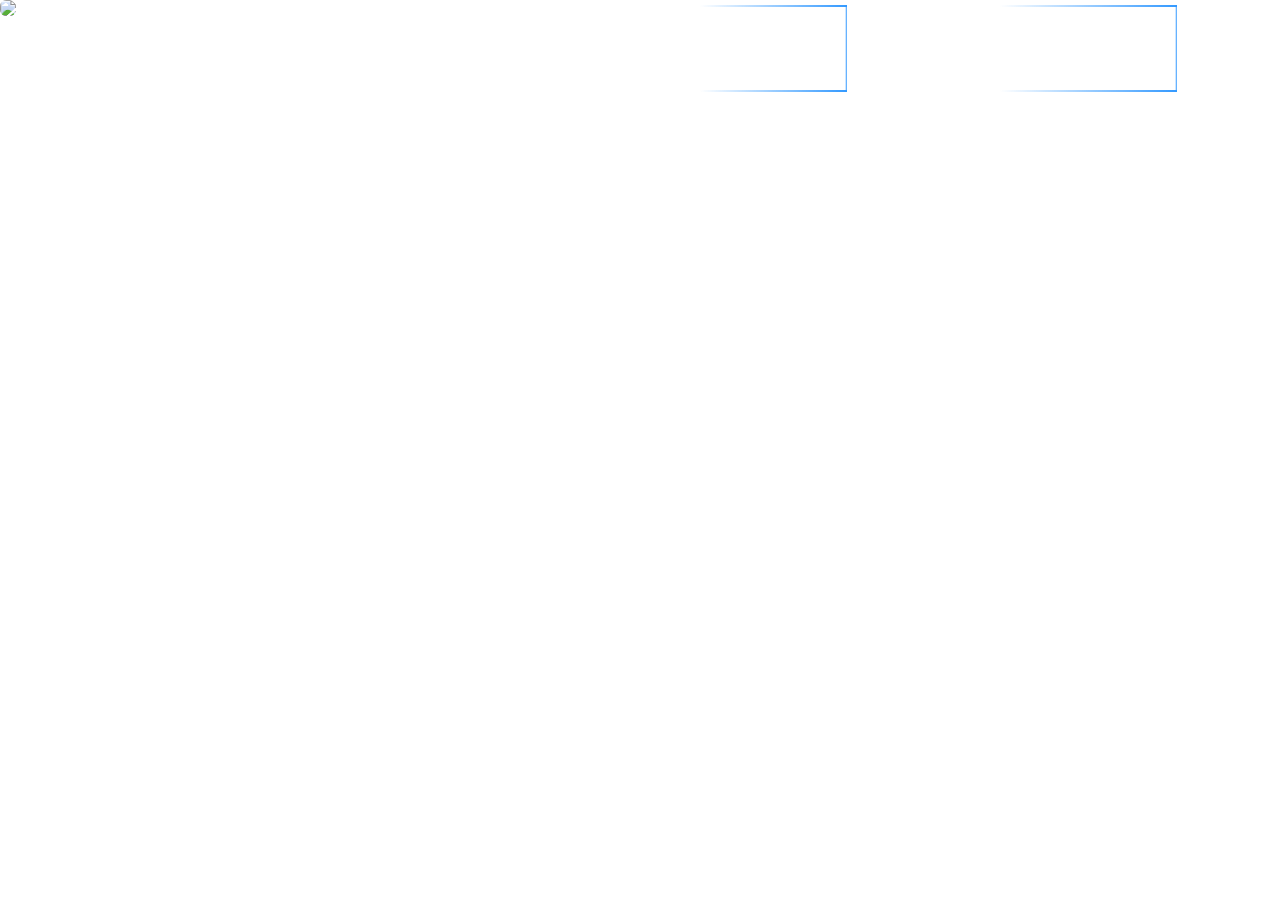
==== index.html @ f11e67de "Update index.html" ====
<!DOCTYPE html>
<html>
    <head>
        <title> Warnakulasuriya Fernando</title>
        <link href="style.css" rel="stylesheet">
        <body a link = "white" vlink = "white">
            <div class = "navbar">
                <div class="grid-item1"><image class= "acm-logo" src = "https://github.com/Shelard97/shelard97.github.io/blob/main/Profile%20pic.jpg?raw=true" /></div>
                <div>
                    <a href = "https://htmlpreview.github.io/?https://github.com/Shelard97/shelard97.github.io/blob/main/resume.html">
                    <div class="grid-item2">
                        <span></span>
                        <span></span>
                        <span></span>
                        <span></span>
                        <h2>Resume</h2>
                    </div>
                    </a>
                    <div class="grid-item3">
                        <span></span>
                        <span></span>
                        <span></span>
                        <span></span>
                        <h2>Projects</h2>
                    </div>
                    <a href = "https://github.com/Shelard97/shelard97.github.io/blob/main/contact.html">
                    <div class="grid-item4">
                        <span></span>
                        <span></span>
                        <span></span>
                        <span></span>
                        <h2>Contacts</h2>
                    </a>
                    </div>
                </div>
            </div>

        </body>
    </head>
</html>
---- style.css ----
.res-back{
    background: black;
}
.navbar{
    display: grid;
    position: fixed;
    width: 100%;
    height: 97px;
    background-image: url("https://i.pinimg.com/originals/3d/08/e0/3d08e03cb40252526fee2036a67f07f1.gif");
    top:0px;
    grid-gap: 100px;
}

.acm-logo{
    width: 200px;
    border-radius:40%;
}
  
.grid-item1{
    grid-column: 1;
    position: fixed;
    left: 0px;
    top: 0px;
    background-image: url("https://cdn4.vectorstock.com/i/thumb-large/87/73/white-and-gray-marble-texture-background-vector-21708773.jpg");
    background-size: 50px 50px;
    width: fit-content;
    height: fit-content;
}

.grid-item2{
    color: white;
    background-image: url("https://media.istockphoto.com/photos/royal-blue-wave-on-black-background-picture-id959766018?k=6&m=959766018&s=170667a&w=0&h=jmwfA4__NnM6lG_ffT0Ri4ZuOJ3ml2UqY4h78kUJxj4=");
    text-decoration:none ;
    text-transform: uppercase;
    transition: 0.5s;
    letter-spacing: 4px;
    overflow: hidden;
    grid-column: 2;
    position: fixed;
    background-position: center;
    padding: 10px;
    left: 700px;
    top: 5px;
    width: fit-content;
    height: fit-content;
}

.grid-item3{
    color: white;
    background-image: url("https://media.istockphoto.com/photos/royal-blue-wave-on-black-background-picture-id959766018?k=6&m=959766018&s=170667a&w=0&h=jmwfA4__NnM6lG_ffT0Ri4ZuOJ3ml2UqY4h78kUJxj4=");
    text-decoration:none ;
    text-transform: uppercase;
    transition: 0.5s;
    letter-spacing: 4px;
    overflow: hidden;
    grid-column: 3;
    position: fixed;
    padding: 10px;
    left: 1000px;
    top: 5px;
    width: fit-content;
    height: fit-content;
}

.grid-item4{
    color: white;
    background-image: url("https://cutewallpaper.org/21/dark-blue-and-black-abstract-background/Dark-Blue-Abstract-Backgrounds-Stock-Footage-Video-100-Royalty-free-4401842-Shutterstock.jpg");
    text-decoration:none ;
    text-transform: uppercase;
    transition: 0.5s;
    letter-spacing: 4px;
    overflow: hidden;
    grid-column: 4;
    position: fixed;
    padding: 10px;
    left: 1300px;
    top: 5px;
    width: fit-content;
    height: fit-content;
}

.grid-item2:hover{
    background: #3399ff;
    color: black;
    box-shadow: 0 0 5px #3399ff,
    0 0 25px #3399ff,
    0 0 50px #3399ff,
    0 0 200px #3399ff;
    -webkit-box-reflect: below 1px linear-gradient(transparent,#0005);
}

.grid-item2 span{
    position: absolute;
    display: block;
}

.grid-item2 span:nth-child(1){
    top: 0;
    left:0;
    width:100%;
    height:2px;
    background:linear-gradient(90deg,transparent,#3399ff);
    animation: animate1 1s linear infinite;
}

@keyframes animate1{
    0%{
        left:-100%;
    }
    50%, 100%{
        left:100%;
    }
}

.grid-item2 span:nth-child(2){
    top: 0;
    right:0;
    width:2px;
    height:100%;
    background:linear-gradient(90deg,transparent,#3399ff);
    animation: animate2 1s linear infinite;
    animation-delay:0.25s;
}

@keyframes animate2{
    0%{
        top:-100%;
    }
    50%, 100%{
        top:100%;
    }
}

.grid-item2 span:nth-child(3){
    bottom: 0;
    right:0;
    width:100%;
    height:2px;
    background:linear-gradient(90deg,transparent,#3399ff);
    animation: animate3 1s linear infinite;
    animation-delay:0.50s;
}

@keyframes animate3{
    0%{
        right:-100%;
    }
    50%, 100%{
        right:100%;
    }
}

.grid-item2 span:nth-child(4){
    bottom: -100%;
    left:0;
    width:2px;
    height:100%;
    background:linear-gradient(90deg,transparent,#3399ff);
    animation: animate4 1s linear infinite;
    animation-delay:0.75s;
}

@keyframes animate4{
    0%{
        bottom:-100%;
    }
    50%, 100%{
        bottom:100%;
    }
}

.grid-item3:hover{
    background: #3399ff;
    color: black;
    box-shadow: 0 0 5px #3399ff,
    0 0 25px #3399ff,
    0 0 50px #3399ff,
    0 0 200px #3399ff;
    -webkit-box-reflect: below 1px linear-gradient(transparent,#0005);
}

.grid-item3 span{
    position: absolute;
    display: block;
}

.grid-item3 span:nth-child(1){
    top: 0;
    left:0;
    width:100%;
    height:2px;
    background:linear-gradient(90deg,transparent,#3399ff);
    animation: animate1 1s linear infinite;
}

.grid-item3 span:nth-child(2){
    top: 0;
    right:0;
    width:2px;
    height:100%;
    background:linear-gradient(90deg,transparent,#3399ff);
    animation: animate2 1s linear infinite;
    animation-delay:0.25s;
}

.grid-item3 span:nth-child(3){
    bottom: 0;
    right:0;
    width:100%;
    height:2px;
    background:linear-gradient(90deg,transparent,#3399ff);
    animation: animate3 1s linear infinite;
    animation-delay:0.50s;
}

.grid-item3 span:nth-child(4){
    bottom: -100%;
    left:0;
    width:2px;
    height:100%;
    background:linear-gradient(90deg,transparent,#3399ff);
    animation: animate4 1s linear infinite;
    animation-delay:0.75s;
}

.grid-item4:hover{
    background: #3399ff;
    color: black;
    box-shadow: 0 0 5px #3399ff,
    0 0 25px #3399ff,
    0 0 50px #3399ff,
    0 0 200px #3399ff;
    -webkit-box-reflect: below 1px linear-gradient(transparent,#0005);
}

.grid-item4 span{
    position: absolute;
    display: block;
}

.grid-item4 span:nth-child(1){
    top: 0;
    left:0;
    width:100%;
    height:2px;
    background:linear-gradient(90deg,transparent,#3399ff);
    animation: animate1 1s linear infinite;
}

.grid-item4 span:nth-child(2){
    top: 0;
    right:0;
    width:2px;
    height:100%;
    background:linear-gradient(90deg,transparent,#3399ff);
    animation: animate2 1s linear infinite;
    animation-delay:0.25s;
}

.grid-item4 span:nth-child(3){
    bottom: 0;
    right:0;
    width:100%;
    height:2px;
    background:linear-gradient(90deg,transparent,#3399ff);
    animation: animate3 1s linear infinite;
    animation-delay:0.50s;
}

.grid-item4 span:nth-child(4){
    bottom: -100%;
    left:0;
    width:2px;
    height:100%;
    background:linear-gradient(90deg,transparent,#3399ff);
    animation: animate4 1s linear infinite;
    animation-delay:0.75s;
}

.resume{
    width: 1000px;
    position: relative;
    top: 97px;
    left: 300px;
}
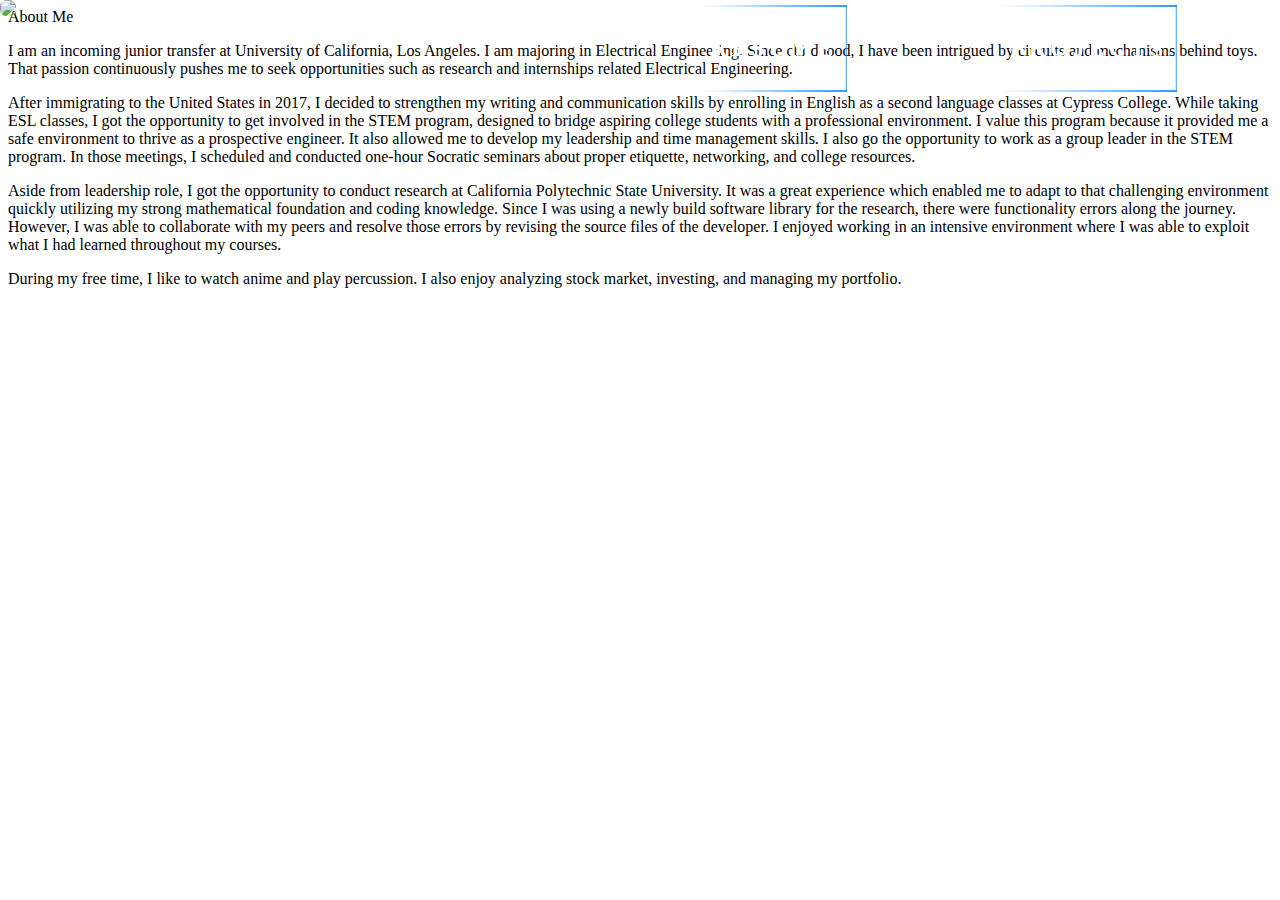
==== commit b74debbc: "Update index.html" ====
--- a/index.html
+++ b/index.html
@@ -3,8 +3,8 @@
     <head>
         <title> Warnakulasuriya Fernando</title>
         <link href="style.css" rel="stylesheet">
-        <body a link = "white" vlink = "white">
-            <div class = "navbar">
+        <body a link = "white" vlink = "white" class = "back">
+            <div class = "navbar"></div><div class = "leftbar"> <div class = "rightbar">
                 <div class="grid-item1"><image class= "acm-logo" src = "https://github.com/Shelard97/shelard97.github.io/blob/main/Profile%20pic.jpg?raw=true" /></div>
                 <div>
                     <a href = "https://htmlpreview.github.io/?https://github.com/Shelard97/shelard97.github.io/blob/main/resume.html">
@@ -23,17 +23,53 @@
                         <span></span>
                         <h2>Projects</h2>
                     </div>
-                    <a href = "https://github.com/Shelard97/shelard97.github.io/blob/main/contact.html">
                     <div class="grid-item4">
                         <span></span>
                         <span></span>
                         <span></span>
                         <span></span>
                         <h2>Contacts</h2>
-                    </a>
                     </div>
                 </div>
+            </div></div></div>
+            <div class = "main-head1">
+                About Me
             </div>
+            <div class="main-para1">
+                <p>
+                    I am an incoming junior transfer at University of California, Los Angeles. 
+                    I am majoring in Electrical Engineering. Since childhood, I have been intrigued by circuits and mechanisms behind toys. 
+                    That passion continuously pushes me to seek opportunities such as research and internships related Electrical Engineering.
+                </p>
+            </div>
+            <div class="main-para2">
+                <p>
+                    After immigrating to the United States in 2017, I decided to strengthen my writing and communication skills by
+                    enrolling in English as a second language classes at Cypress College. While taking ESL classes, I got the opportunity to 
+                    get involved in the STEM program, designed to bridge aspiring college students with a professional environment.
+                    I value this program because it provided me a safe environment to thrive as a prospective engineer.
+                    It also allowed me to develop my leadership and time management skills. I also go the opportunity to work as a 
+                    group leader in the STEM program. In those meetings, I scheduled and conducted one-hour Socratic seminars about proper 
+                    etiquette, networking, and college resources.
+                </p>
+            </div>
+            <div class="main-para2">
+                <p>
+                    Aside from leadership role, I got the opportunity to conduct research at California Polytechnic State University. 
+                    It was a great experience which enabled me to adapt to that challenging environment quickly utilizing my strong 
+                    mathematical foundation and coding knowledge. Since I was using a newly build software library for the research, 
+                    there were functionality errors along the journey. However, I was able to collaborate with my peers and resolve 
+                    those errors by revising the source files of the developer. I enjoyed working in an intensive environment where 
+                    I was able to exploit what I had learned throughout my courses.  
+                </p>
+            </div>
+            <div class="main-para2">
+                <p>
+                    During my free time, I like to watch anime and play percussion. I also enjoy analyzing stock market, investing, 
+                    and managing my portfolio.  
+                </p>
+            </div>
+               
 
         </body>
     </head>
--- a/style.css
+++ b/style.css
@@ -1,5 +1,5 @@
 .res-back{
-    background: black;
+    background: rgba(49, 46, 46, 0.876);
 }
 .navbar{
     display: grid;
@@ -9,6 +9,24 @@
     background-image: url("https://i.pinimg.com/originals/3d/08/e0/3d08e03cb40252526fee2036a67f07f1.gif");
     top:0px;
     grid-gap: 100px;
+}
+.leftbar{
+    display: grid;
+    position: fixed;
+    width: 300px;
+    height: 100%;
+    background-image: url("https://www.togcoding.com/togcoding/backgrounds/1.gif");
+    top:97px;
+    left:0px;
+}
+.rightbar{
+    display: grid;
+    position: fixed;
+    width: 300px;
+    height: 100%;
+    background-image: url("https://www.togcoding.com/togcoding/backgrounds/1.gif");
+    top:97px;
+    right:0px;
 }
 
 .acm-logo{
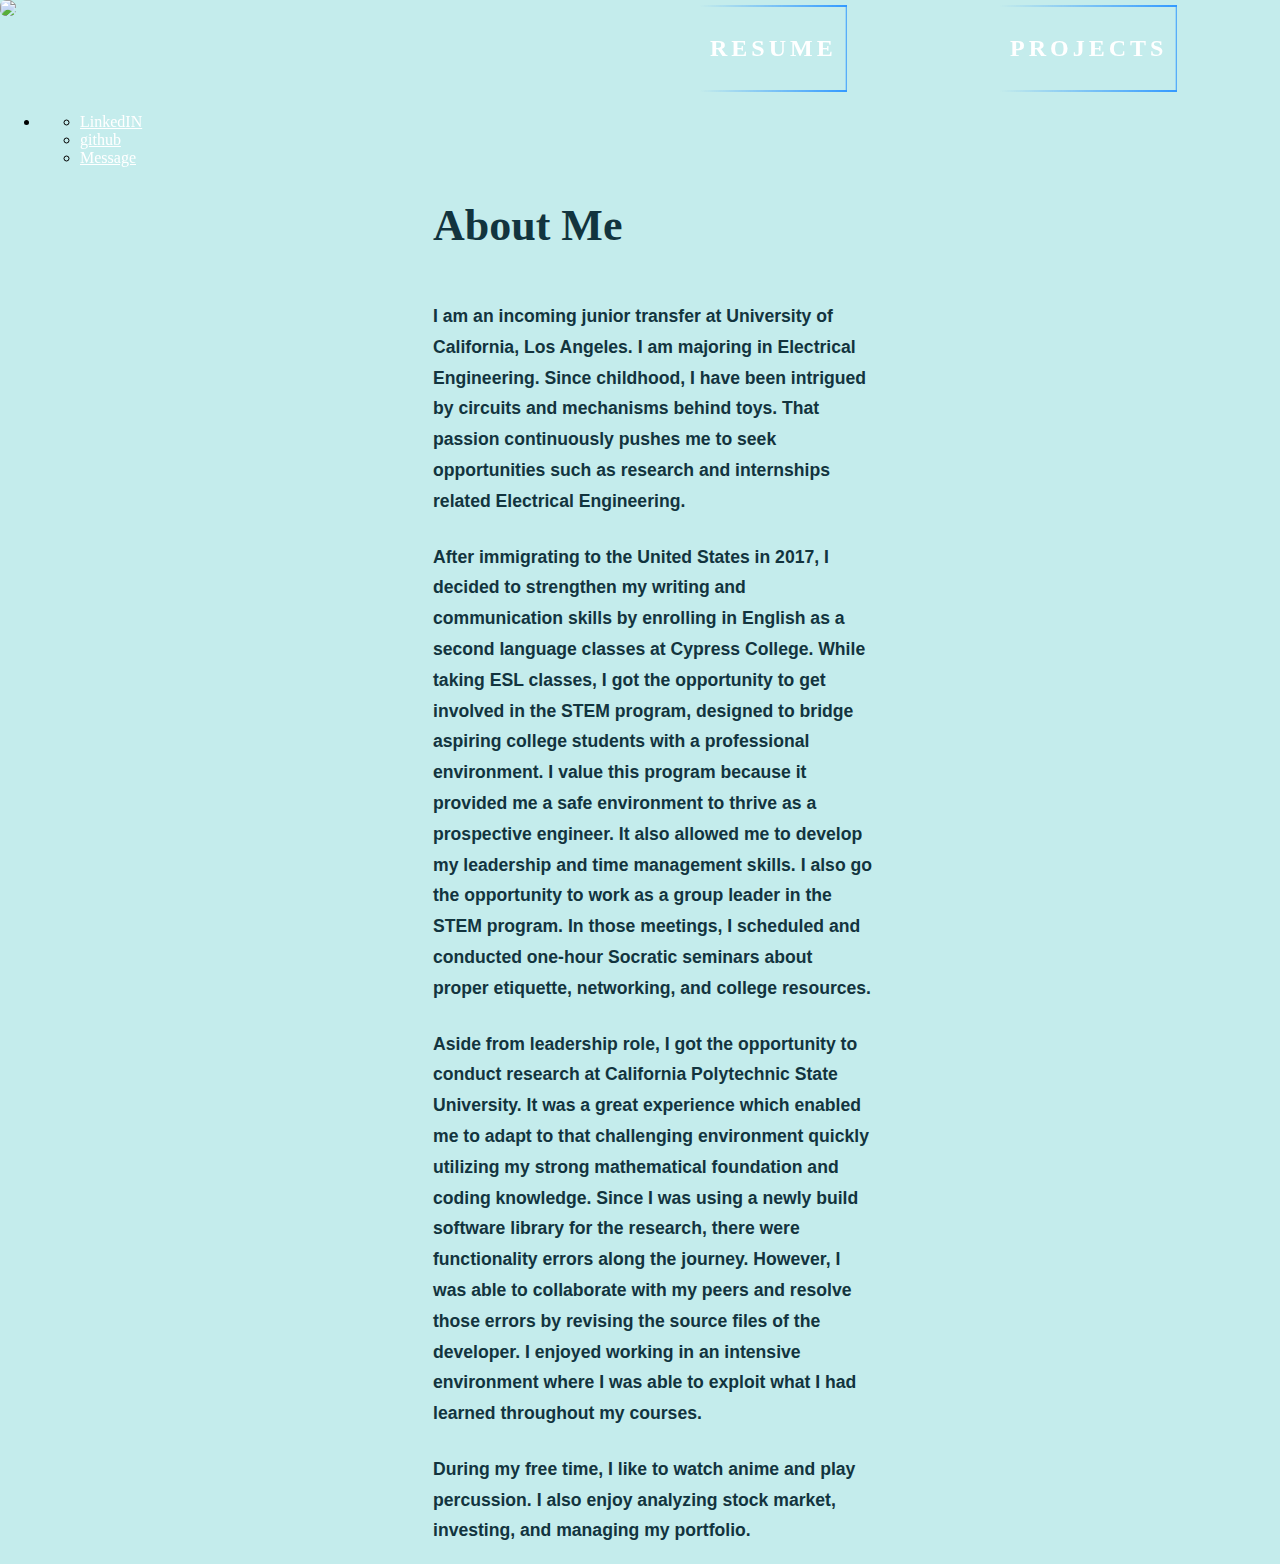
==== commit 34395012: "Update index.html" ====
--- a/index.html
+++ b/index.html
@@ -4,7 +4,7 @@
         <title> Warnakulasuriya Fernando</title>
         <link href="style.css" rel="stylesheet">
         <body a link = "white" vlink = "white" class = "back">
-            <div class = "navbar"></div><div class = "leftbar"> <div class = "rightbar">
+            <div class = "navbar"><div class = "leftbar"><div class = "rightbar"></div>
                 <div class="grid-item1"><image class= "acm-logo" src = "https://github.com/Shelard97/shelard97.github.io/blob/main/Profile%20pic.jpg?raw=true" /></div>
                 <div>
                     <a href = "https://htmlpreview.github.io/?https://github.com/Shelard97/shelard97.github.io/blob/main/resume.html">
@@ -23,12 +23,22 @@
                         <span></span>
                         <h2>Projects</h2>
                     </div>
-                    <div class="grid-item4">
-                        <span></span>
-                        <span></span>
-                        <span></span>
-                        <span></span>
-                        <h2>Contacts</h2>
+                    <div> 
+                        <ul id = "menu">
+                            <li><a href = "#" class="grid-item4">
+                                    <span></span>
+                                    <span></span>
+                                    <span></span>
+                                    <span></span>
+                                    <h2>Contacts</h2>
+                                </a>
+                                <ul>
+                                    <li><a href = "#"><a href= "https://www.linkedin.com/in/warnakulasuriya-fernando/">LinkedIN</a></a></li>
+                                    <li><a href = "#"><a href= "https://github.com/Shelard97/shelard97.github.io">github</a></a></li>
+                                    <li><a href = "#">Message</a></li>
+                                </ul>
+                            </li>
+                        </ul>    
                     </div>
                 </div>
             </div></div></div>
--- a/style.css
+++ b/style.css
@@ -1,5 +1,8 @@
+.back{
+    background-color: rgba(196,236,236,255);
+}
 .res-back{
-    background: rgba(49, 46, 46, 0.876);
+    background: rgba(18, 52, 62, 255);
 }
 .navbar{
     display: grid;
@@ -298,7 +301,46 @@
 .resume{
     width: 1000px;
     position: relative;
-    top: 97px;
+    top: 90px;
     left: 300px;
 }
 
+.main-head1{
+    display: block;
+    font-size: 2.75em;
+    margin-block-start: 200px;
+    margin-block-end: fit-content;
+    margin-inline-start: 425px;
+    margin-inline-end: fit-content;
+    font-weight: bold;
+    color: rgba(18, 52, 62, 255);
+}
+
+.main-para1{    
+    display: block;
+    font-size: 1.10em;
+    margin-block-start: 50px;
+    margin-block-end: fit-content;
+    margin-inline-start: 425px;
+    margin-inline-end: 400px;
+    font-weight: bold;
+    color: rgba(18, 52, 62, 255);
+    font-family:Arial, Helvetica, sans-serif;
+    line-height: 1.75em;
+}
+
+.main-para2{    
+    display: block;
+    font-size: 1.10em;
+    margin-block-start: 25px;
+    margin-block-end: fit-content;
+    margin-inline-start: 425px;
+    margin-inline-end: 400px;
+    font-weight: bold;
+    color: rgba(18, 52, 62, 255);
+    font-family:Arial, Helvetica, sans-serif;
+    line-height: 1.75em;
+}
+
+
+
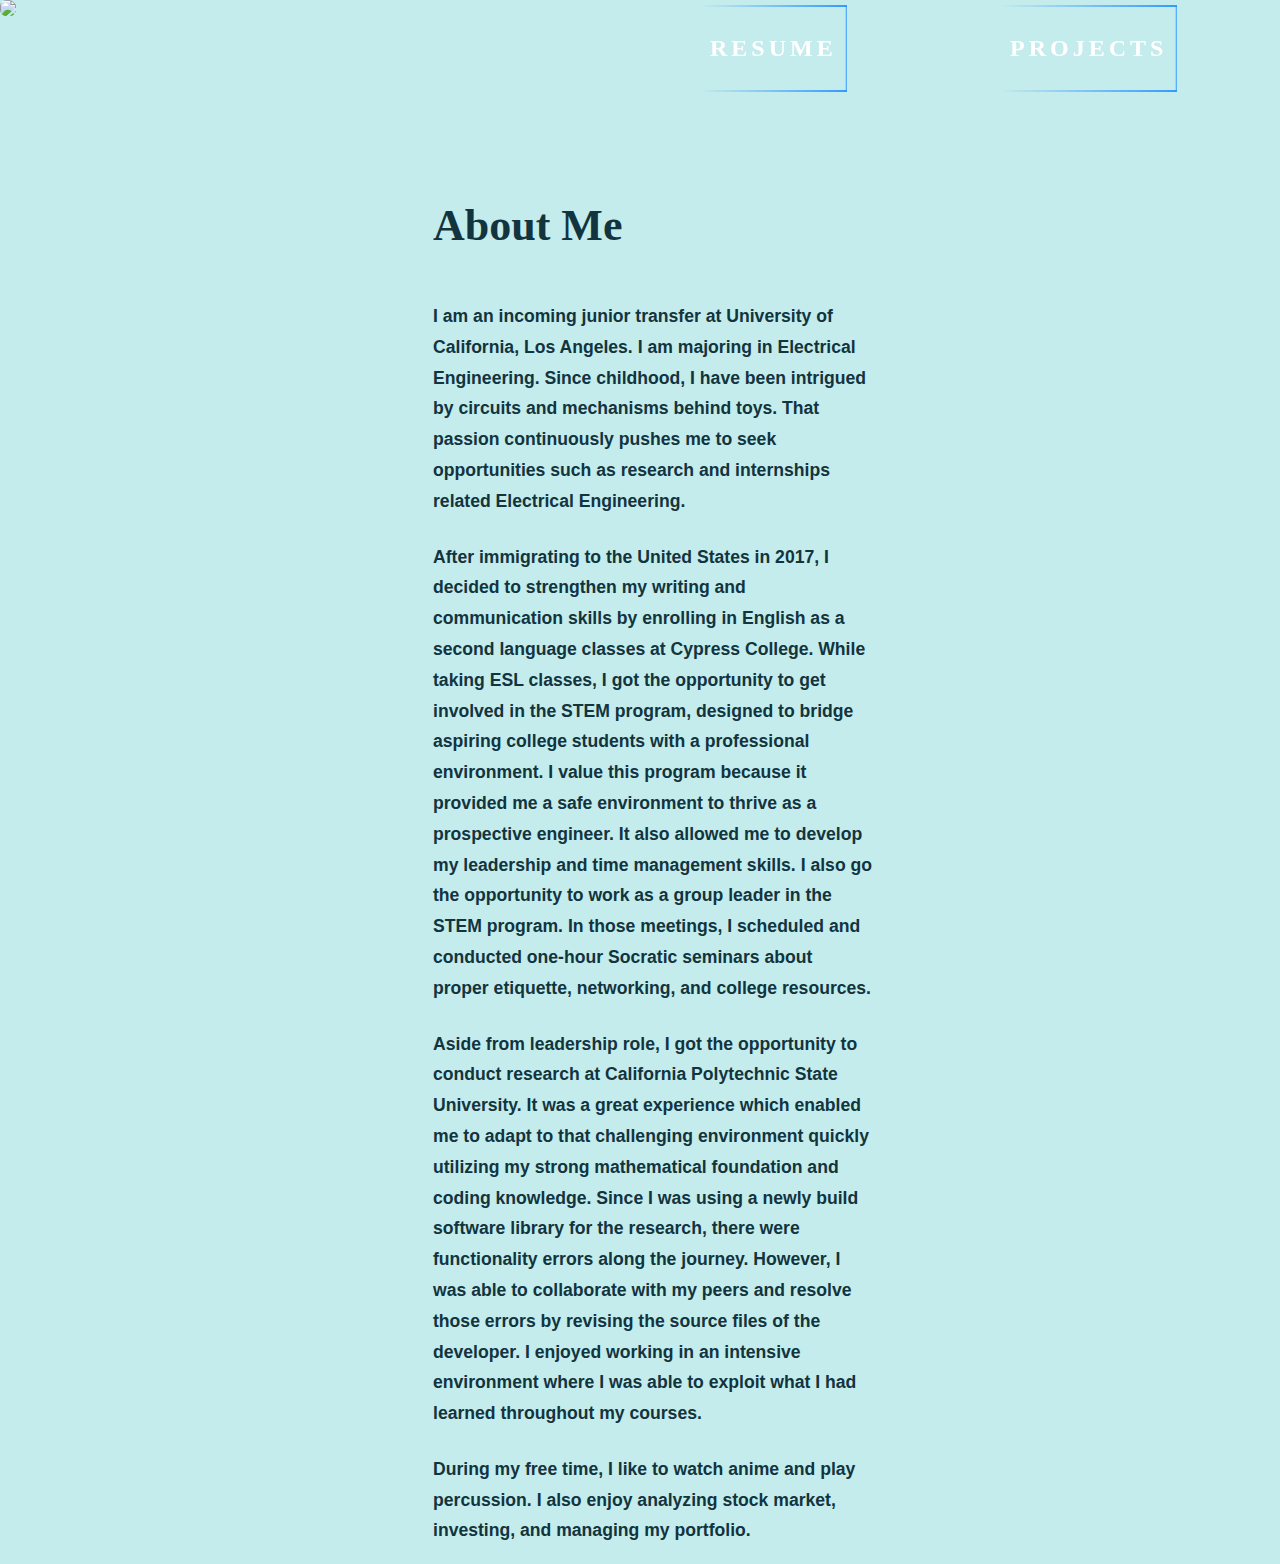
==== commit 242e2c96: "Update index.html" ====
--- a/index.html
+++ b/index.html
@@ -16,6 +16,7 @@
                         <h2>Resume</h2>
                     </div>
                     </a>
+                    <a href = "https://htmlpreview.github.io/?https://github.com/Shelard97/shelard97.github.io/blob/main/projects.html">
                     <div class="grid-item3">
                         <span></span>
                         <span></span>
@@ -23,6 +24,7 @@
                         <span></span>
                         <h2>Projects</h2>
                     </div>
+                    </a>
                     <div> 
                         <ul id = "menu">
                             <li><a href = "#" class="grid-item4">
--- a/style.css
+++ b/style.css
@@ -1,9 +1,11 @@
 .back{
     background-color: rgba(196,236,236,255);
 }
+
 .res-back{
     background: rgba(18, 52, 62, 255);
 }
+
 .navbar{
     display: grid;
     position: fixed;
@@ -22,6 +24,7 @@
     top:97px;
     left:0px;
 }
+
 .rightbar{
     display: grid;
     position: fixed;
@@ -93,8 +96,6 @@
     overflow: hidden;
     grid-column: 4;
     position: fixed;
-    padding: 10px;
-    left: 1300px;
     top: 5px;
     width: fit-content;
     height: fit-content;
@@ -121,7 +122,7 @@
     width:100%;
     height:2px;
     background:linear-gradient(90deg,transparent,#3399ff);
-    animation: animate1 1s linear infinite;
+    animation: animate1 2s linear infinite;
 }
 
 @keyframes animate1{
@@ -139,8 +140,8 @@
     width:2px;
     height:100%;
     background:linear-gradient(90deg,transparent,#3399ff);
-    animation: animate2 1s linear infinite;
-    animation-delay:0.25s;
+    animation: animate2 2s linear infinite;
+    animation-delay:0.50s;
 }
 
 @keyframes animate2{
@@ -158,8 +159,8 @@
     width:100%;
     height:2px;
     background:linear-gradient(90deg,transparent,#3399ff);
-    animation: animate3 1s linear infinite;
-    animation-delay:0.50s;
+    animation: animate3 2s linear infinite;
+    animation-delay:1.0s;
 }
 
 @keyframes animate3{
@@ -177,8 +178,8 @@
     width:2px;
     height:100%;
     background:linear-gradient(90deg,transparent,#3399ff);
-    animation: animate4 1s linear infinite;
-    animation-delay:0.75s;
+    animation: animate4 2s linear infinite;
+    animation-delay:1.5s;
 }
 
 @keyframes animate4{
@@ -211,7 +212,7 @@
     width:100%;
     height:2px;
     background:linear-gradient(90deg,transparent,#3399ff);
-    animation: animate1 1s linear infinite;
+    animation: animate1 2s linear infinite;
 }
 
 .grid-item3 span:nth-child(2){
@@ -220,8 +221,8 @@
     width:2px;
     height:100%;
     background:linear-gradient(90deg,transparent,#3399ff);
-    animation: animate2 1s linear infinite;
-    animation-delay:0.25s;
+    animation: animate2 2s linear infinite;
+    animation-delay:0.50s;
 }
 
 .grid-item3 span:nth-child(3){
@@ -230,8 +231,8 @@
     width:100%;
     height:2px;
     background:linear-gradient(90deg,transparent,#3399ff);
-    animation: animate3 1s linear infinite;
-    animation-delay:0.50s;
+    animation: animate3 2s linear infinite;
+    animation-delay:1.00s;
 }
 
 .grid-item3 span:nth-child(4){
@@ -240,8 +241,8 @@
     width:2px;
     height:100%;
     background:linear-gradient(90deg,transparent,#3399ff);
-    animation: animate4 1s linear infinite;
-    animation-delay:0.75s;
+    animation: animate4 2s linear infinite;
+    animation-delay:1.50s;
 }
 
 .grid-item4:hover{
@@ -265,7 +266,7 @@
     width:100%;
     height:2px;
     background:linear-gradient(90deg,transparent,#3399ff);
-    animation: animate1 1s linear infinite;
+    animation: animate1 2s linear infinite;
 }
 
 .grid-item4 span:nth-child(2){
@@ -274,8 +275,8 @@
     width:2px;
     height:100%;
     background:linear-gradient(90deg,transparent,#3399ff);
-    animation: animate2 1s linear infinite;
-    animation-delay:0.25s;
+    animation: animate2 2s linear infinite;
+    animation-delay:0.50s;
 }
 
 .grid-item4 span:nth-child(3){
@@ -284,8 +285,8 @@
     width:100%;
     height:2px;
     background:linear-gradient(90deg,transparent,#3399ff);
-    animation: animate3 1s linear infinite;
-    animation-delay:0.50s;
+    animation: animate3 2s linear infinite;
+    animation-delay:1.00s;
 }
 
 .grid-item4 span:nth-child(4){
@@ -294,8 +295,8 @@
     width:2px;
     height:100%;
     background:linear-gradient(90deg,transparent,#3399ff);
-    animation: animate4 1s linear infinite;
-    animation-delay:0.75s;
+    animation: animate4 2s linear infinite;
+    animation-delay:1.50s;
 }
 
 .resume{
@@ -342,5 +343,135 @@
     line-height: 1.75em;
 }
 
-
-
+#menu, #menu ul{
+    margin:0;
+    padding:0;
+    list-style: none;
+}
+
+#menu{
+    margin-top: 10px;
+    margin-left: 1300px;
+    border-radius: 0px;
+    position: fixed;
+}
+
+#menu:before,
+#menu:after{
+    content: '';
+    display: table;
+}
+
+#menu:after{
+    clear: both;
+}
+#menu li{
+    float: left;
+    box-shadow: 1px 0 0 #444;
+    position: relative;
+}
+
+#menu a{
+    float: left;
+    padding: 10px;
+    text-transform: uppercase;
+    font-family: Baloo;
+    text-decoration: none;
+    color: #fff;
+}
+
+#menu li:hover > a{
+    background: #3399ff;
+    color: black;
+    box-shadow: 0 0 5px #3399ff,
+    0 0 25px #3399ff,
+    0 0 50px #3399ff,
+    0 0 200px #3399ff;
+    -webkit-box-reflect: below 1px linear-gradient(transparent,#0005);
+}
+#menu ul{
+    margin: 20px 0 0 0;
+    opacity: 0;
+    visibility: hidden;
+    position:absolute;
+    top: -5px;
+    left: 18px;
+    background: #262626;
+    border-radius: 3px;
+    transition: all .3s ease-in-out;
+}
+
+#menu li:hover > ul{
+    opacity: 1;
+    visibility: visible;
+    margin: 0;
+}
+
+#menu ul ul{
+    top: 0;
+    left: 150px;
+    margin: 0 0 0 20px;
+}
+
+#menu ul li{
+    float: none;
+    display:block;
+    border: 0;
+    box-shadow: 0 1px #111, 0 2px 0 #666;
+}
+
+#menu ul li:last-child{
+    box-shadow: none;
+}
+
+#menu ul a{
+    padding: 10px;
+    width: 130px;
+    display:block;
+    white-space: nowrap;
+    float: none;
+    text-transform: uppercase;
+}
+
+#menu ul a:hover{
+    background-color: #3399ff;
+}
+
+#menu ul li:first-child > a{
+    border-radius: 3px 3px 0 0;
+}
+
+#menu ul li:first-child > a:after{
+    content: '';
+    position: absolute;
+    left: 65px;
+    top: -6px;
+    border-left: 6px solid transparent;
+    border-right: 6px solid transparent;
+    border-bottom: 6px solid black;
+}
+
+#menu ul li:first-child a:hover:after{
+    border-bottom-color:black;
+}
+
+#menu ul li:last-child > a{
+    border-radius: 0 0 3px 3px;
+}
+
+.pro-head1{
+    display: block;
+    font-size: 2.75em;
+    margin-block-start: 200px;
+    margin-block-end: fit-content;
+    margin-inline-start: 600px;
+    margin-inline-end: fit-content;
+    font-weight: bold;
+    color: rgba(18, 52, 62, 255);
+}
+
+.und-con{
+    width:800px;
+    height: auto;
+    margin-inline-start: 400px;
+}